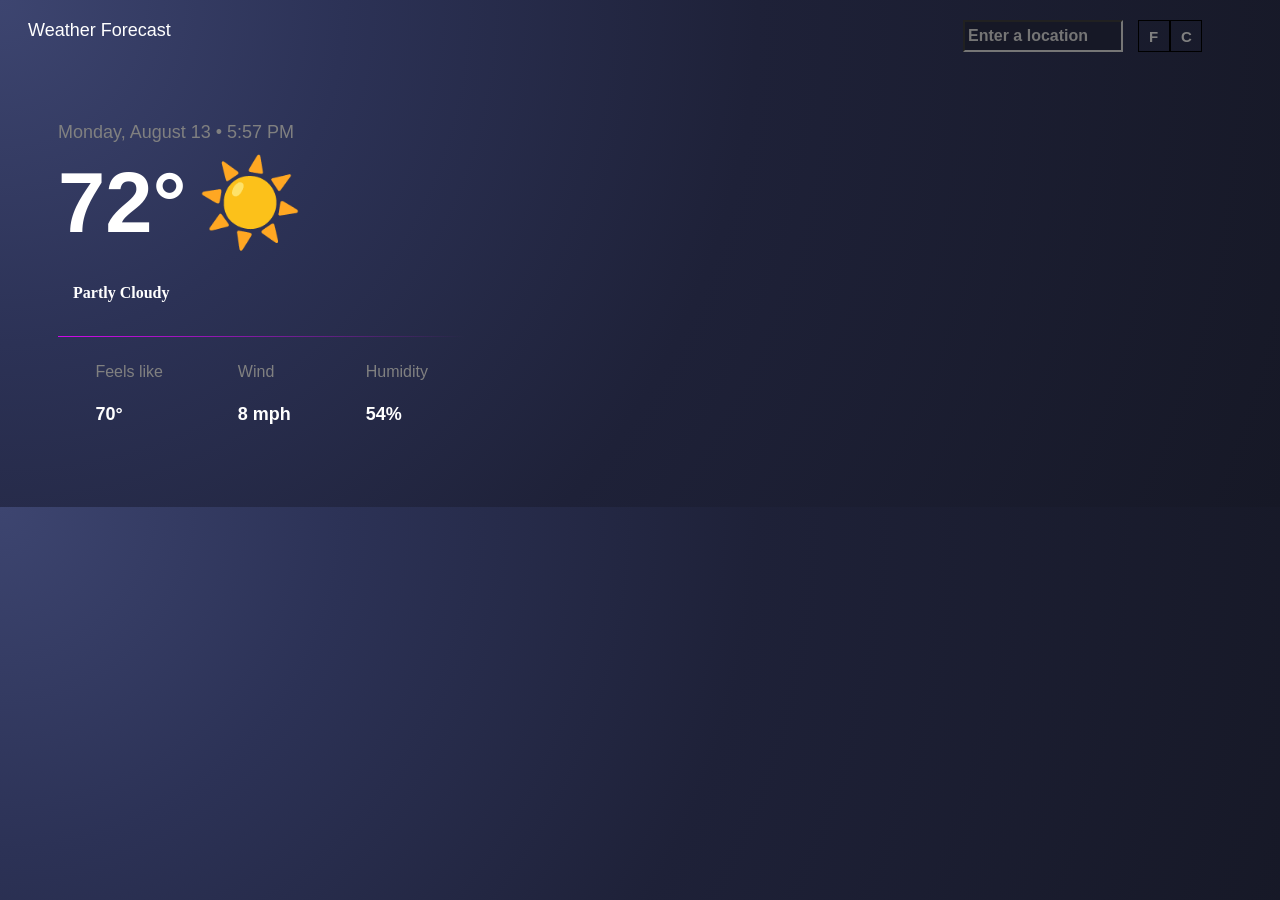
==== weather_app/template.html @ b3ccb552 "Making a weather app to learn js promises and async work through fetching api data. Here is the firs" ====
<!DOCTYPE html>
<html lang="en">
<head>
    <meta charset="UTF-8">
    <meta name="viewport" content="width=device-width, initial-scale=1.0">
    <title>Weather App</title>
    <link rel="stylesheet" href="./style.css">
</head>
<body>
    <header>
        Weather Forecast 
        <div class="right-header">
        <input type="text" class="location-search" placeholder="Enter a location">
        <div class="weather-choice"><span class="far">F</span><span class="cel">C</span></div>
        </div>
    </header>
    <div class="weather-card">
        <div class="date-time">Monday, August 13 • 5:57 PM</div>
        <div class="temp">
            72° <div class="emoji">☀️</div>
        </div>
        <h4 class="day-outlook">Partly Cloudy</h4>
        <div class="divider"></div>
        <div class="stats">
            <div class="feels-like">
                <p>Feels like</p>
                <h4>70°</h4>
            </div>
            <div class="wind">
                <p>Wind</p>
                <h4>8 mph</h4>
            </div>
            <div class="humid">
                <p>Humidity</p>
                <h4>54%</h4>
            </div>
        </div>
    </div>
    
</body>
</html>
---- weather_app/style.css ----
header{
    display: flex;
    justify-content: space-between;
    margin: 20px;
    font: 530 18px sans-serif;
    color: white;
}
body{
    background: radial-gradient(circle at top left, #3d4570 0%, #2c3256 25%, #1e2138 55%, #161826 100%);
}
div.right-header{
    display: flex;
    gap: 15px;
    padding-right: 50px;
}
input{
    width: 150px;
    padding: 3px;
    font: 550 16px sans-serif;
    color: gray;
    background-color: #161826;
    transition: all 0.3s ease-out;
}
input:hover{
    box-shadow: 0 0 10px rgb(184, 6, 184);
    transform: translateY(-6px);
}
div.weather-choice{
    display: flex;
}
span{
    border: 1px solid black;
    width: 10px;
    height: 10px;
    padding: 10px;
    display: flex;
    align-items: center;
    color: gray;
    font: 560 15px sans-serif;
    transition: all 0.2s ease-out;
}
span:hover{
    border: 1px solid rgb(229, 11, 221);
    cursor: pointer;
}

div.weather-card{
    display: flex;
    flex-direction: column;
    gap: 10px;
    align-items: flex-start;
    padding: 50px;
}
div.date-time{
    font: 530 18px sans-serif;
    color: gray;
}
div.temp{
    display: flex;
    gap: 10px;    
    font: 650 85px sans-serif;
    align-items: center;
    color: white;
}
h4.day-outlook{
    width: 280px;
    padding-left: 15px;
    height: 20px;
    display: flex;
    justify-content: flex-start;
    color: white;
}
div.divider{
    height: 1px;
    width: 35%;
    background: linear-gradient(to right, rgb(210, 8, 233),transparent)
}
div.stats{
    width: 35%;
    display: flex;
    justify-content: space-around;
}
.feels-like p, .wind p, .humid p{
    color: gray;
    font: 510 16px sans-serif;
}
.feels-like h4, .wind h4, .humid h4{
    font: 550 18px sans-serif;
    color: white;
}
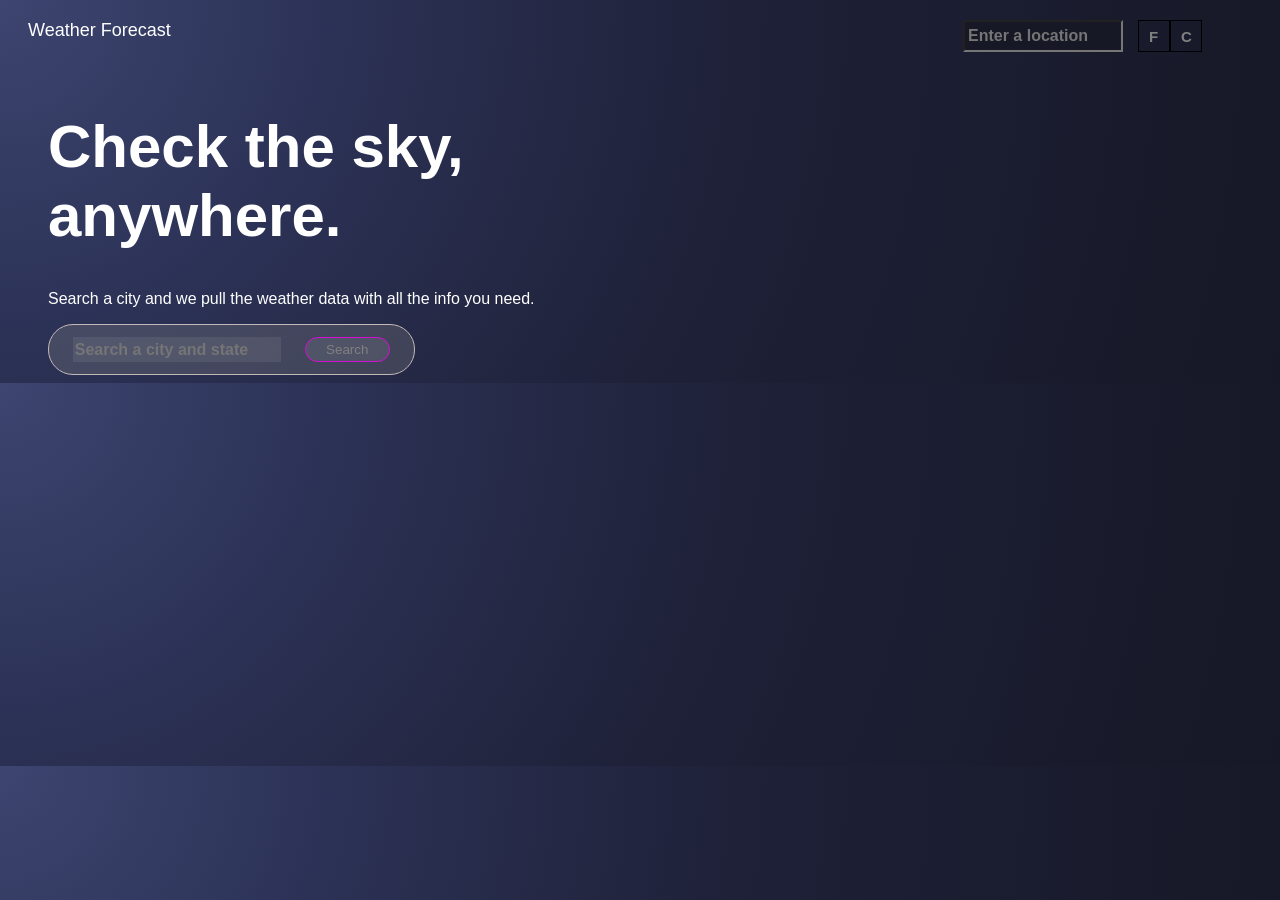
==== commit fa6de866: "Added some error handling pages and also handle the date incoming from the api using the date object" ====
--- a/weather_app/template.html
+++ b/weather_app/template.html
@@ -5,6 +5,7 @@
     <meta name="viewport" content="width=device-width, initial-scale=1.0">
     <title>Weather App</title>
     <link rel="stylesheet" href="./style.css">
+    <script src="./app.js" defer></script>
 </head>
 <body>
     <header>
@@ -14,10 +15,26 @@
         <div class="weather-choice"><span class="far">F</span><span class="cel">C</span></div>
         </div>
     </header>
-    <div class="weather-card">
+    <div class="error-page">
+        <h1>Couldn't load the forecast</h1>
+        <p class="custom">We couldn't reach the weather service for ...</p>
+        <p>Check your connection and try again.</p>
+        <button class="retry">New Search</button>
+    </div>
+
+    <div class="load-phase">
+        <div class="initial-card">
+            <h1>Check the sky, <br>anywhere.</h1>
+            <p>Search a city and we pull the weather data with all the info you need.</p>
+        <div class="search-bar"><input type="text" placeholder="Search a city and state"> <button>Search</button></div>
+        </div>
+
+    </div>
+
+    <div class="weather-card" >
         <div class="date-time">Monday, August 13 • 5:57 PM</div>
         <div class="temp">
-            72° <div class="emoji">☀️</div>
+            <div class="temp-val">72°</div> <div class="emoji">☀️</div>
         </div>
         <h4 class="day-outlook">Partly Cloudy</h4>
         <div class="divider"></div>
--- a/weather_app/style.css
+++ b/weather_app/style.css
@@ -5,6 +5,88 @@
     font: 530 18px sans-serif;
     color: white;
 }
+div.error-page.active{
+    display: flex;
+    flex-direction: column;
+    align-items: flex-start;
+    justify-content: center;
+    gap: 10px;
+    padding-left: 40px;
+}
+.error-page h1{
+    font: 550 40px sans-serif;
+    color: white;
+    margin-bottom:10px;
+}
+.error-page p{
+    font: 550 18px monospace;
+    color: gray;
+    margin:0;
+}
+.error-page button{
+    color: gray;
+    background-color: rgba(156, 146, 146,0.3);
+    border-radius: 15px;
+    width: 20%;
+    padding: 5px;
+    border: 1px solid rgb(219, 9, 219);
+    transition: all 0.2s ease-out;
+    margin: 0 auto;
+}
+.error-page button:hover{
+    box-shadow: 0 0 12px rgb(181, 6, 181);
+    transform: scale(1.2);
+}
+
+div.error-page{
+    display: none;
+}
+
+div.load-phase{
+    display: flex;
+    justify-content: flex-start;
+    align-items: center;
+    padding-left: 40px;
+}
+div.load-phase h1{
+    font: 550 60px sans-serif;
+    color: white;
+}
+div.load-phase p{
+    font: 500 16px sans-serif;
+    color: white;
+}
+div.search-bar{
+    border: 1px solid rgb(196, 185, 185);
+    width: 70%;
+    padding: 12px;
+    border-radius: 25px;
+    background-color: rgba(128, 128, 128,0.3);
+    color: gray;
+    display: flex;
+    justify-content: space-around;
+}
+div.search-bar input{
+    background-color: rgba(201, 200, 200,0.1);
+    width: 60%;
+    border: 0px solid white;
+    font: 550 16px sans-serif;
+}
+.search-bar button{
+    border-radius: 15px;
+    padding: 4px;
+    width: 25%;
+    border: 1px solid rgb(212, 14, 212);
+    background-color: rgba(201, 200, 200,0.1);
+    transition: all 0.2s ease-out;
+    color: gray;
+}
+.search-bar button:hover{
+    box-shadow: 0 0 12px rgb(219, 7, 219);
+    cursor: pointer;
+}
+
+
 body{
     background: radial-gradient(circle at top left, #3d4570 0%, #2c3256 25%, #1e2138 55%, #161826 100%);
 }
@@ -13,7 +95,7 @@
     gap: 15px;
     padding-right: 50px;
 }
-input{
+input.location-search{
     width: 150px;
     padding: 3px;
     font: 550 16px sans-serif;
@@ -21,7 +103,7 @@
     background-color: #161826;
     transition: all 0.3s ease-out;
 }
-input:hover{
+input.location-search:hover{
     box-shadow: 0 0 10px rgb(184, 6, 184);
     transform: translateY(-6px);
 }
@@ -44,13 +126,23 @@
     cursor: pointer;
 }
 
-div.weather-card{
+div.weather-card.active{
     display: flex;
     flex-direction: column;
     gap: 10px;
     align-items: flex-start;
     padding: 50px;
 }
+div.weather-card{
+    display: none;
+}
+div.load-phase{
+    display: none;
+}
+div.load-phase.active{
+    display: flex;
+}
+
 div.date-time{
     font: 530 18px sans-serif;
     color: gray;
@@ -61,6 +153,10 @@
     font: 650 85px sans-serif;
     align-items: center;
     color: white;
+}
+div.temp div.temp-val{
+    color: white;
+    font: 650 85px sans-serif;
 }
 h4.day-outlook{
     width: 280px;
@@ -76,9 +172,10 @@
     background: linear-gradient(to right, rgb(210, 8, 233),transparent)
 }
 div.stats{
-    width: 35%;
+    width: 45%;
     display: flex;
     justify-content: space-around;
+    gap: 15px;
 }
 .feels-like p, .wind p, .humid p{
     color: gray;
